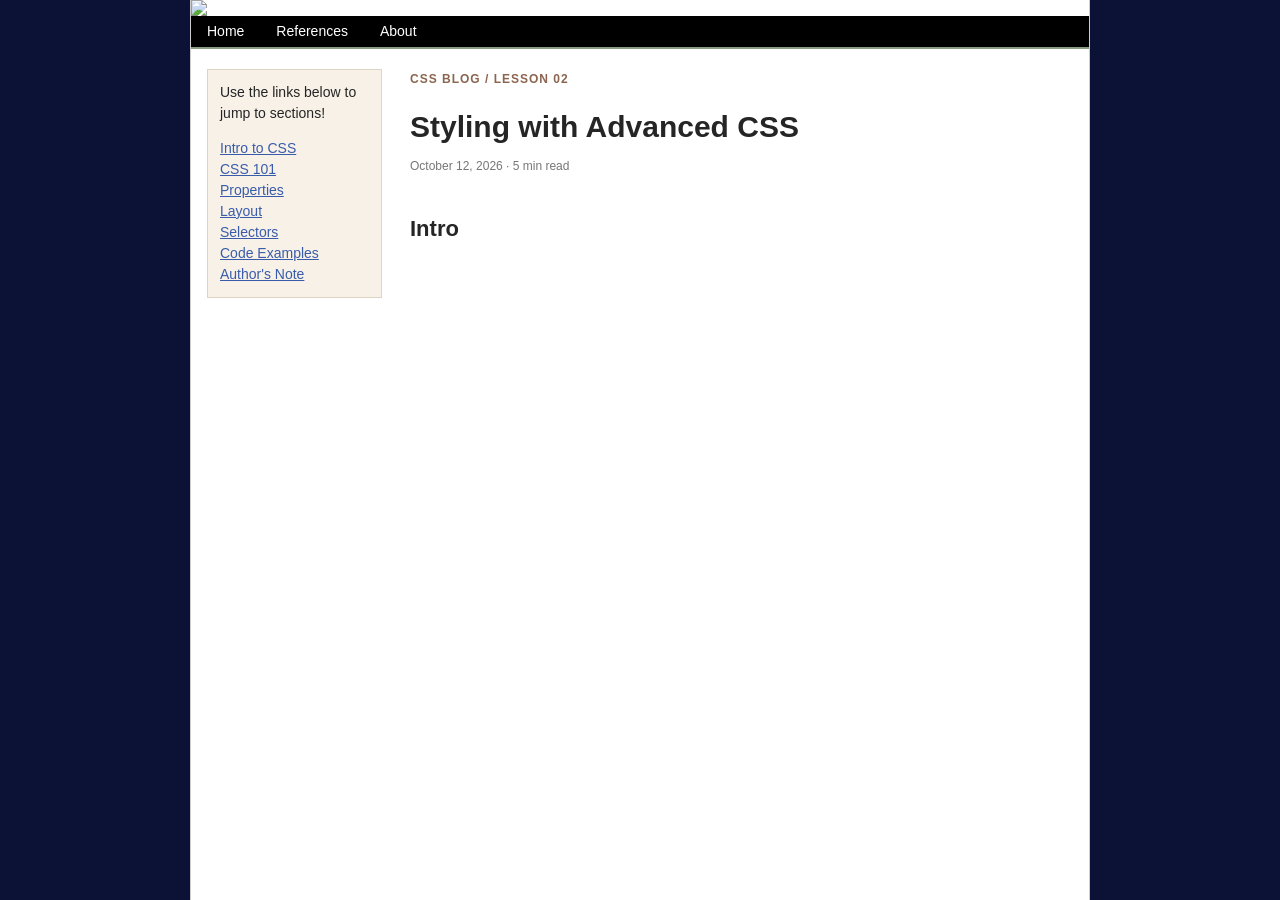
==== blogs/css/advanced-css.html @ 3aaece4b "Add header content" ====
<!DOCTYPE html>
<html lang="en">

<head>
    <meta charset="UTF-8">
    <meta name="viewport" content="width=device-width, initial-scale=1.0">
    <title>Webcade | CSS</title>

    <link rel="stylesheet" href="../../css/home.css">
    <link rel="stylesheet" href="../../css/global.css">
    <link rel="stylesheet" href="../../css/articles.css">
</head>

<body>
    <div class="main-container">

        <!-- Website Banner -->
        <div class="header">
            <img src="../../assets/main-header.png">
        </div>

        <!-- Main Navigation -->
        <div class="nav-bar">
            <ul class="links">
                <li><a href="../../index.html">Home</a></li>
                <li><a href="../../references.html">References</a></li>
                <li><a href="../../about.html">About</a></li>
            </ul>
        </div>

        <!-- Page content -->
        <div class="content-layout">
            <aside class="sidebar">
                <p>Use the links below to jump to sections!</p>
                <a href="#intro">Intro to CSS</a><br>
                <a href="#basics">CSS 101</a><br>
                <a href="#properties">Properties</a><br>
                <a href="#layout">Layout</a><br>
                <a href="#selectors">Selectors</a><br>
                <a href="#examples">Code Examples</a><br>
                <a href="#notes">Author's Note</a><br>
            </aside>

            <!-- Main Content -->
            <article class="article">

                <header class="article-header">
                    <p class="article-category">CSS Blog / Lesson 02</p>

                    <h1 class="article-title">
                        Styling with Advanced CSS
                    </h1>

                    <p class="article-meta">
                        October 12, 2026 · 5 min read
                    </p>
                </header>

                <section id="intro">
                    <h2>Intro</h2>
                </section>
            </article>
        </div>
    </div>
</body>
</html>
---- css/global.css ----
/* Basic reset */
* {
    box-sizing: border-box;
}

body {
    margin: 0;
    font-family: Arial, sans-serif;
    font-size: 14px;
    line-height: 1.5;
    color: #252525;
    background-color: #0B1235;
}

/* Center the entire website */
.main-container {
    width: 100%;
    max-width: 900px;
    min-height: 100vh;
    margin: 0 auto;
    background-color: #ffffff;
    border-left: 1px solid #cccccc;
    border-right: 1px solid #cccccc;
}

.about-page {
    margin: 0 auto;
}

/* Header banner */
.header img {
    display: block;
    width: 100%;
    height: auto;
}

/* Horizontal navigation bar */
.nav-bar {
    background-color: black;
    border-bottom: 2px solid #899b82;
}

.links {
    display: flex;
    flex-wrap: wrap;
    gap: 0;
    list-style: none;
    margin: 0;
    padding: 0;
}

.links a {
    display: block;
    padding: 5px 16px;
    color: white;
    text-decoration: none;
    font-weight: normal;
}

.links a:hover {
    color: yellow;
    text-decoration: underline;
}

/* Sidebar and main content */
.content-layout {
    display: flex;
    align-items: flex-start;
    gap: 20px;
    padding: 20px 16px;
}

/* Left sidebar */
.sidebar {
    position: sticky;
    top: 20px;
    flex: 0 0 175px;
    min-width: 0;
    padding: 12px;
    background-color: #f7f1e8;
    border: 1px solid #ded4c5;
}

.sidebar h3 {
    margin: 0 0 8px;
    padding-bottom: 4px;
    border-bottom: 1px solid #ded4c5;
}

.sidebar p {
    margin-top: 0;
}

.sidebar ul {
    padding-left: 18px;
}

.sidebar li {
    margin-bottom: 5px;
}

/* General links */
a {
    color: #395caa;
}

a:hover {
    color: #8b654f;
}

/* Footer */
.footer {
    padding: 14px;
    text-align: center;
    background-color: #f7f1e8;
    border-top: 1px solid #ded4c5;
}

.footer p {
    margin: 0;
}

/* Responsive layout for phones */
@media (max-width: 600px) {
    .content-layout {
        flex-direction: column;
    }

    .sidebar {
        flex-basis: auto;
        width: 100%;
    }

    .home-container {
        width: 100%;
    }

    .blog-card {
        flex-direction: column;
    }

    .blog-card > img {
        width: 100%;
        height: 180px;
    }
}
---- css/articles.css ----
/* =========================
   ARTICLE LAYOUT
========================= */

.article {
    flex: 1;
    min-width: 0;
    padding: 0 8px;
    line-height: 1.8;
    overflow-wrap: break-word;
}

.article-header {
    margin-bottom: 24px;
    /* border-bottom removed for minimalist look */
}

.article-category {
    margin: 0 0 8px;
    color: #8b654f;
    font-size: 12px;
    font-weight: bold;
    text-transform: uppercase;
    letter-spacing: 1px;
}

.article-title {
    margin: 0 0 10px;
    color: #252525;
    font-size: 30px;
    line-height: 1.3;
}

.article-meta {
    margin: 0;
    color: #777;
    font-size: 12px;
}

/* =========================
   ARTICLE TEXT
========================= */

.article h2 {
    margin: 32px 0 12px;
    color: #252525;
    font-size: 22px;
    scroll-margin-top: 20px;
}

.article h3 {
    margin: 24px 0 8px;
    color: #493a32;
    font-size: 17px;
}

.article p {
    margin: 0 0 16px;
    text-align: justify;
}

.article a {
    color: #395caa;
}

.article a:hover {
    color: #8b654f;
}

.article section {
    scroll-margin-top: 20px;
}

/* =========================
   CODE BLOCKS
========================= */

.article pre {
    max-width: 100%;
    height: 180px;
    padding: 12px;
    overflow: auto;
    background-color: #ffffff;
    color: #252525;
    border: 1px solid #7f7f7f;
    border-radius: 0;
    font-size: 14px;
    line-height: 1.5;
}

.article code {
    font-family: Consolas, "Courier New", monospace;
}

span, .ic {
    font-family: monospace, monospace;
    background-color: #f0f0f0; /* Light grey background */
    color: #d63384; /* Optional: a nice accent color for the text */
    padding: 0.2em 0.4em; /* Adds a little breathing room inside */
    border-radius: 4px;
    font-size: 13.5px; /* Slightly smaller to fit nicely with regular text */
    font-weight: bold;
}

/* =========================
   NOTES
========================= */

.article-note {
    margin: 20px 0;
    padding: 14px;
    background-color: #f7f1e8;
    border-left: 4px solid #899b82;
}

.article-note p:last-child {
    margin-bottom: 0;
}

/* =========================
   PREVIOUS / NEXT LINKS
========================= */

.article-navigation {
    display: flex;
    justify-content: space-between;
    gap: 16px;
    margin-top: 40px;
    padding-top: 20px;
    border-top: 1px solid #ded4c5; /* Kept the bottom navigation border for separation, but you can remove this too if you want it entirely line-free! */
}

.article-navigation a {
    text-decoration: none;
    font-weight: bold;
}

/* =========================
   MOBILE LAYOUT
========================= */

@media (max-width: 600px) {
    .article-title {
        font-size: 25px;
    }

    .article h2 {
        font-size: 20px;
    }

    .article-navigation {
        flex-direction: column;
    }
}
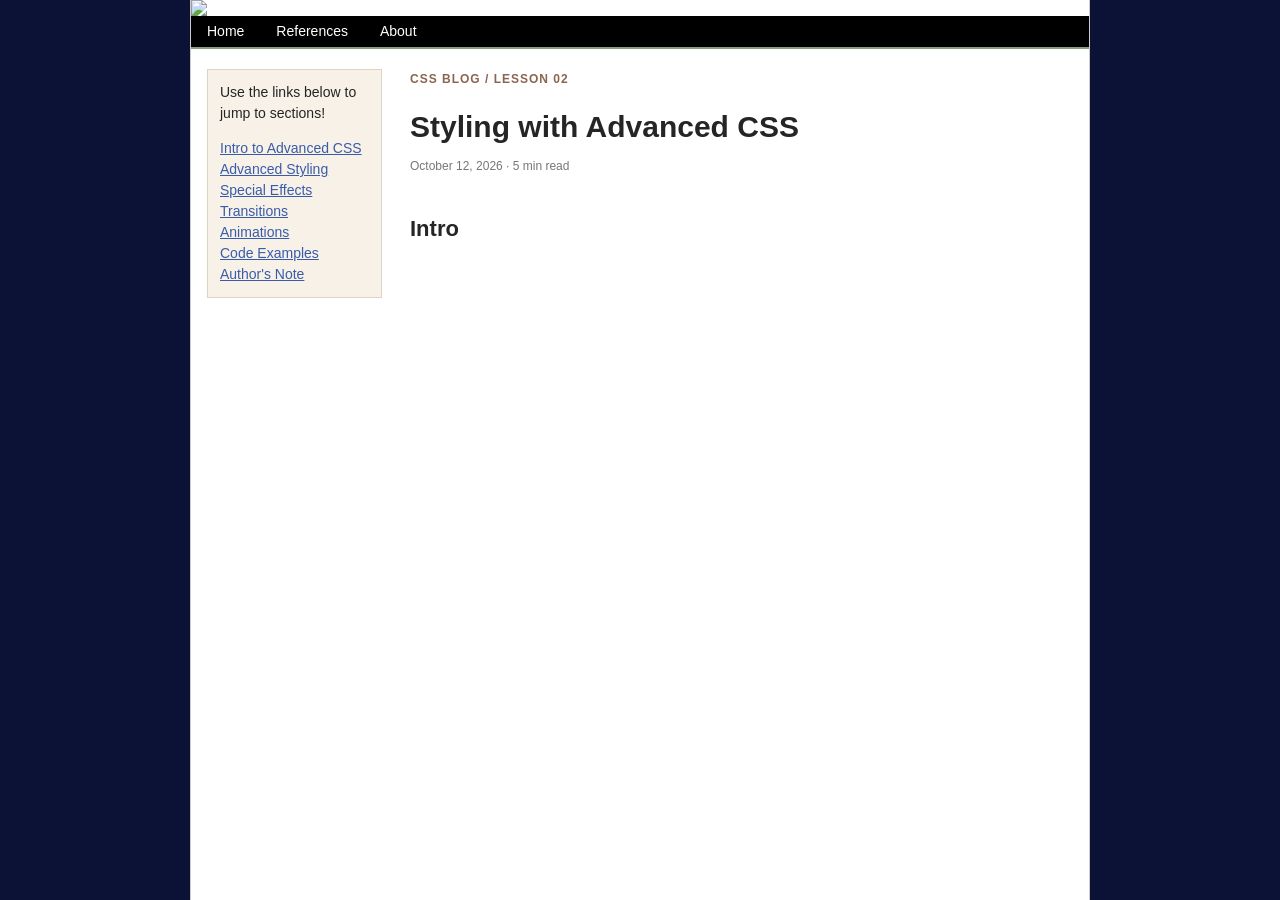
==== commit 4927adf6: "Revise sidebar section links to match the topics covered" ====
--- a/blogs/css/advanced-css.html
+++ b/blogs/css/advanced-css.html
@@ -32,11 +32,11 @@
         <div class="content-layout">
             <aside class="sidebar">
                 <p>Use the links below to jump to sections!</p>
-                <a href="#intro">Intro to CSS</a><br>
-                <a href="#basics">CSS 101</a><br>
-                <a href="#properties">Properties</a><br>
-                <a href="#layout">Layout</a><br>
-                <a href="#selectors">Selectors</a><br>
+                <a href="#intro">Intro to Advanced CSS</a><br>
+                <a href="#advanced">Advanced Styling</a><br>
+                <a href="#effects">Special Effects</a><br>
+                <a href="#transitions">Transitions</a><br>
+                <a href="#animations">Animations</a><br>
                 <a href="#examples">Code Examples</a><br>
                 <a href="#notes">Author's Note</a><br>
             </aside>
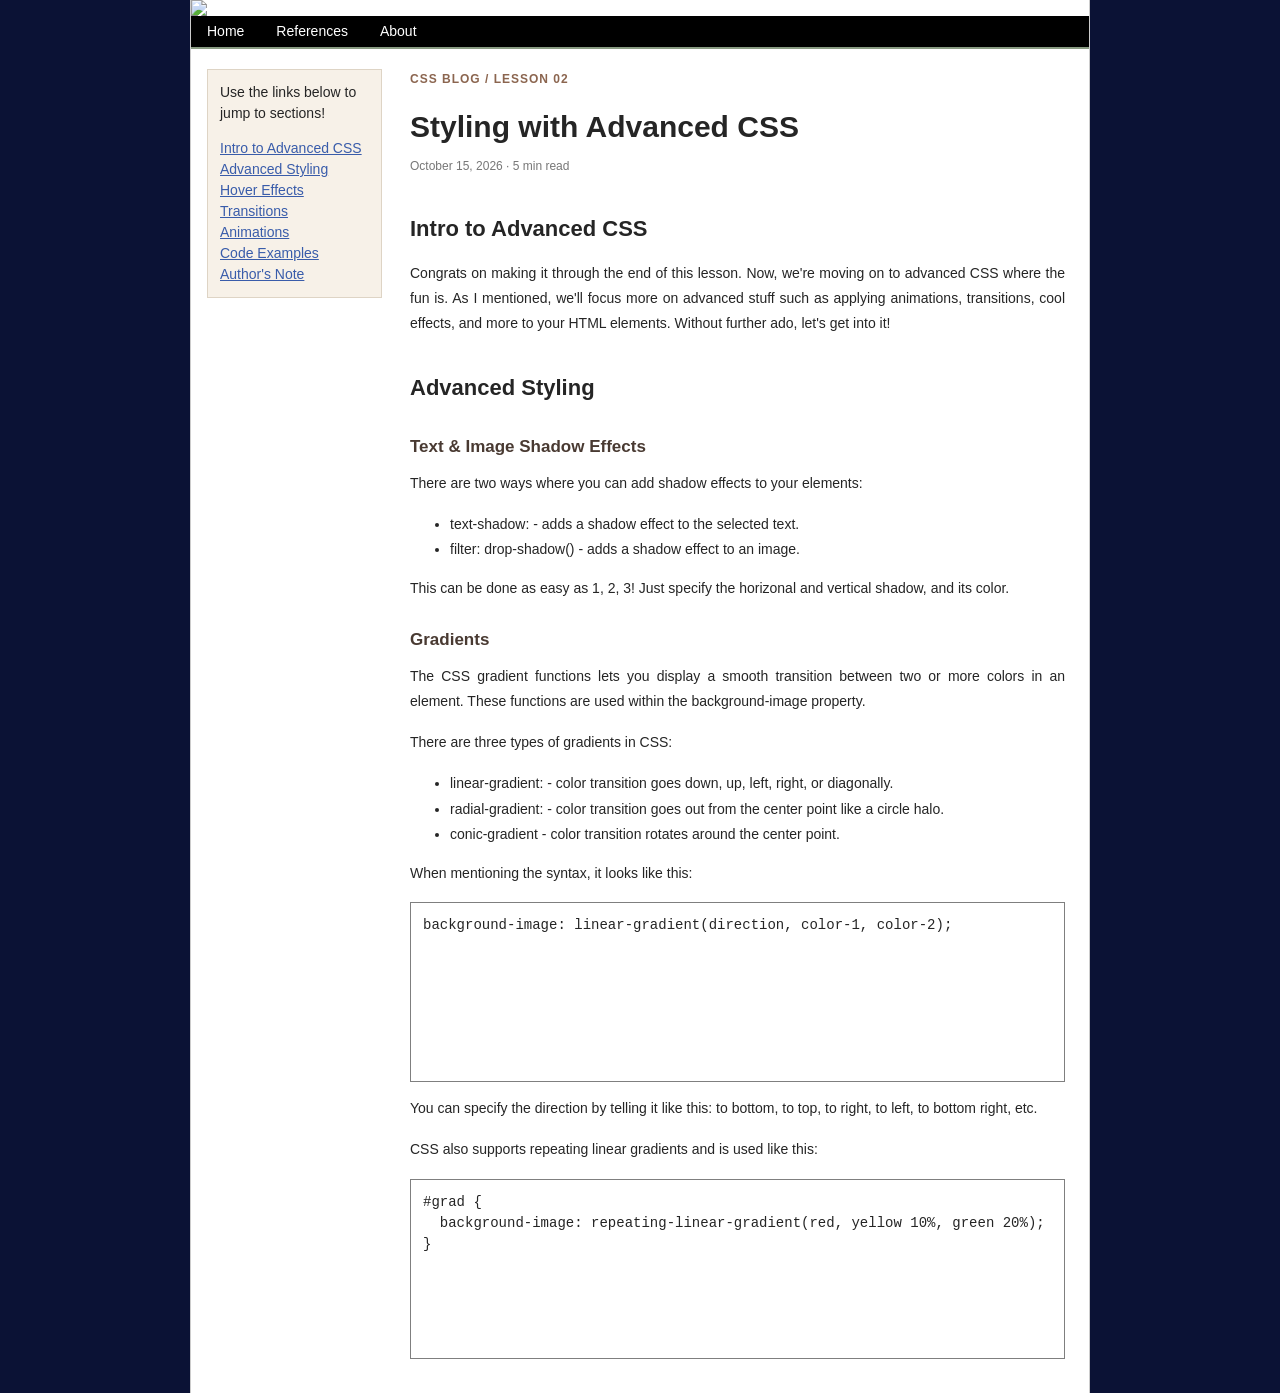
==== commit ca21ce73: "Add advanced styling and gradients section" ====
--- a/blogs/css/advanced-css.html
+++ b/blogs/css/advanced-css.html
@@ -34,7 +34,7 @@
                 <p>Use the links below to jump to sections!</p>
                 <a href="#intro">Intro to Advanced CSS</a><br>
                 <a href="#advanced">Advanced Styling</a><br>
-                <a href="#effects">Special Effects</a><br>
+                <a href="#effects">Hover Effects</a><br>
                 <a href="#transitions">Transitions</a><br>
                 <a href="#animations">Animations</a><br>
                 <a href="#examples">Code Examples</a><br>
@@ -52,12 +52,48 @@
                     </h1>
 
                     <p class="article-meta">
-                        October 12, 2026 · 5 min read
+                        October 15, 2026 · 5 min read
                     </p>
                 </header>
 
                 <section id="intro">
-                    <h2>Intro</h2>
+                    <h2>Intro to Advanced CSS</h2>
+                    <p>
+                        Congrats on making it through the end of this lesson. Now, we're moving on to advanced CSS where the fun is.
+                        As I mentioned, we'll focus more on advanced stuff such as applying animations, transitions, cool effects,
+                        and more to your HTML elements. Without further ado, let's get into it!
+                    </p>
+                </section>
+
+                <section id="advanced">
+                    <h2>Advanced Styling</h2>
+                    <h3>Text & Image Shadow Effects</h3>
+                    <p>There are two ways where you can add shadow effects to your elements:</p>
+                    <ul>
+                        <li>text-shadow: - adds a shadow effect to the selected text.</li>
+                        <li>filter: drop-shadow() - adds a shadow effect to an image.</li>
+                    </ul>
+                    <p>This can be done as easy as 1, 2, 3! Just specify the horizonal and vertical shadow, and its color.</p>
+
+                    <h3>Gradients</h3>
+                    <p>
+                        The CSS gradient functions lets you display a smooth transition between two or more colors in an element.
+                        These functions are used within the background-image property.
+                    </p>
+                    <p>There are three types of gradients in CSS:</p>
+                    <ul>
+                        <li>linear-gradient: - color transition goes down, up, left, right, or diagonally.</li>
+                        <li>radial-gradient: - color transition goes out from the center point like a circle halo.</li>
+                        <li>conic-gradient - color transition rotates around the center point.</li>
+                    </ul>
+                    <p>When mentioning the syntax, it looks like this:</p>
+                    <pre><code>background-image: linear-gradient(direction, color-1, color-2);</code></pre>
+                    <p>You can specify the direction by telling it like this: to bottom, to top, to right, to left, to bottom right, etc.</p>
+                    <p>CSS also supports repeating linear gradients and is used like this:</p>
+                    <pre><code>#grad {
+  background-image: repeating-linear-gradient(red, yellow 10%, green 20%);
+}
+</code></pre>
                 </section>
             </article>
         </div>
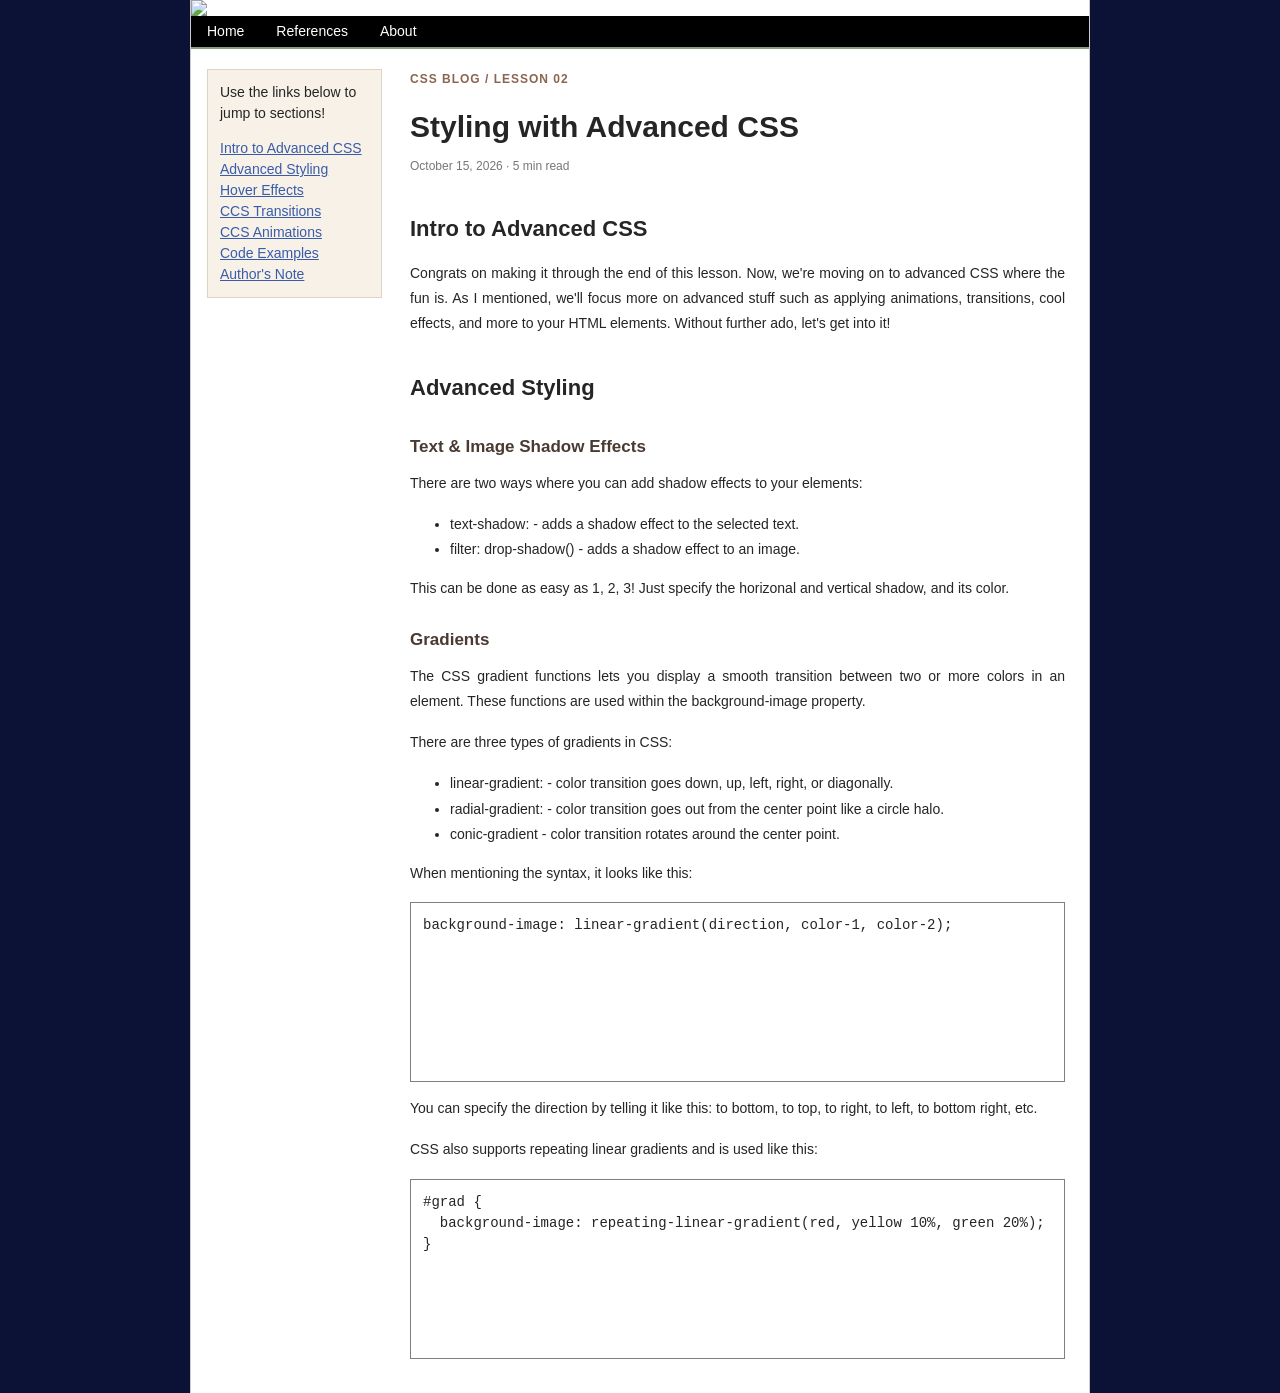
==== commit c6644ccb: "Revise sidebar navigation links" ====
--- a/blogs/css/advanced-css.html
+++ b/blogs/css/advanced-css.html
@@ -35,8 +35,8 @@
                 <a href="#intro">Intro to Advanced CSS</a><br>
                 <a href="#advanced">Advanced Styling</a><br>
                 <a href="#effects">Hover Effects</a><br>
-                <a href="#transitions">Transitions</a><br>
-                <a href="#animations">Animations</a><br>
+                <a href="#transitions">CCS Transitions</a><br>
+                <a href="#animations">CCS Animations</a><br>
                 <a href="#examples">Code Examples</a><br>
                 <a href="#notes">Author's Note</a><br>
             </aside>
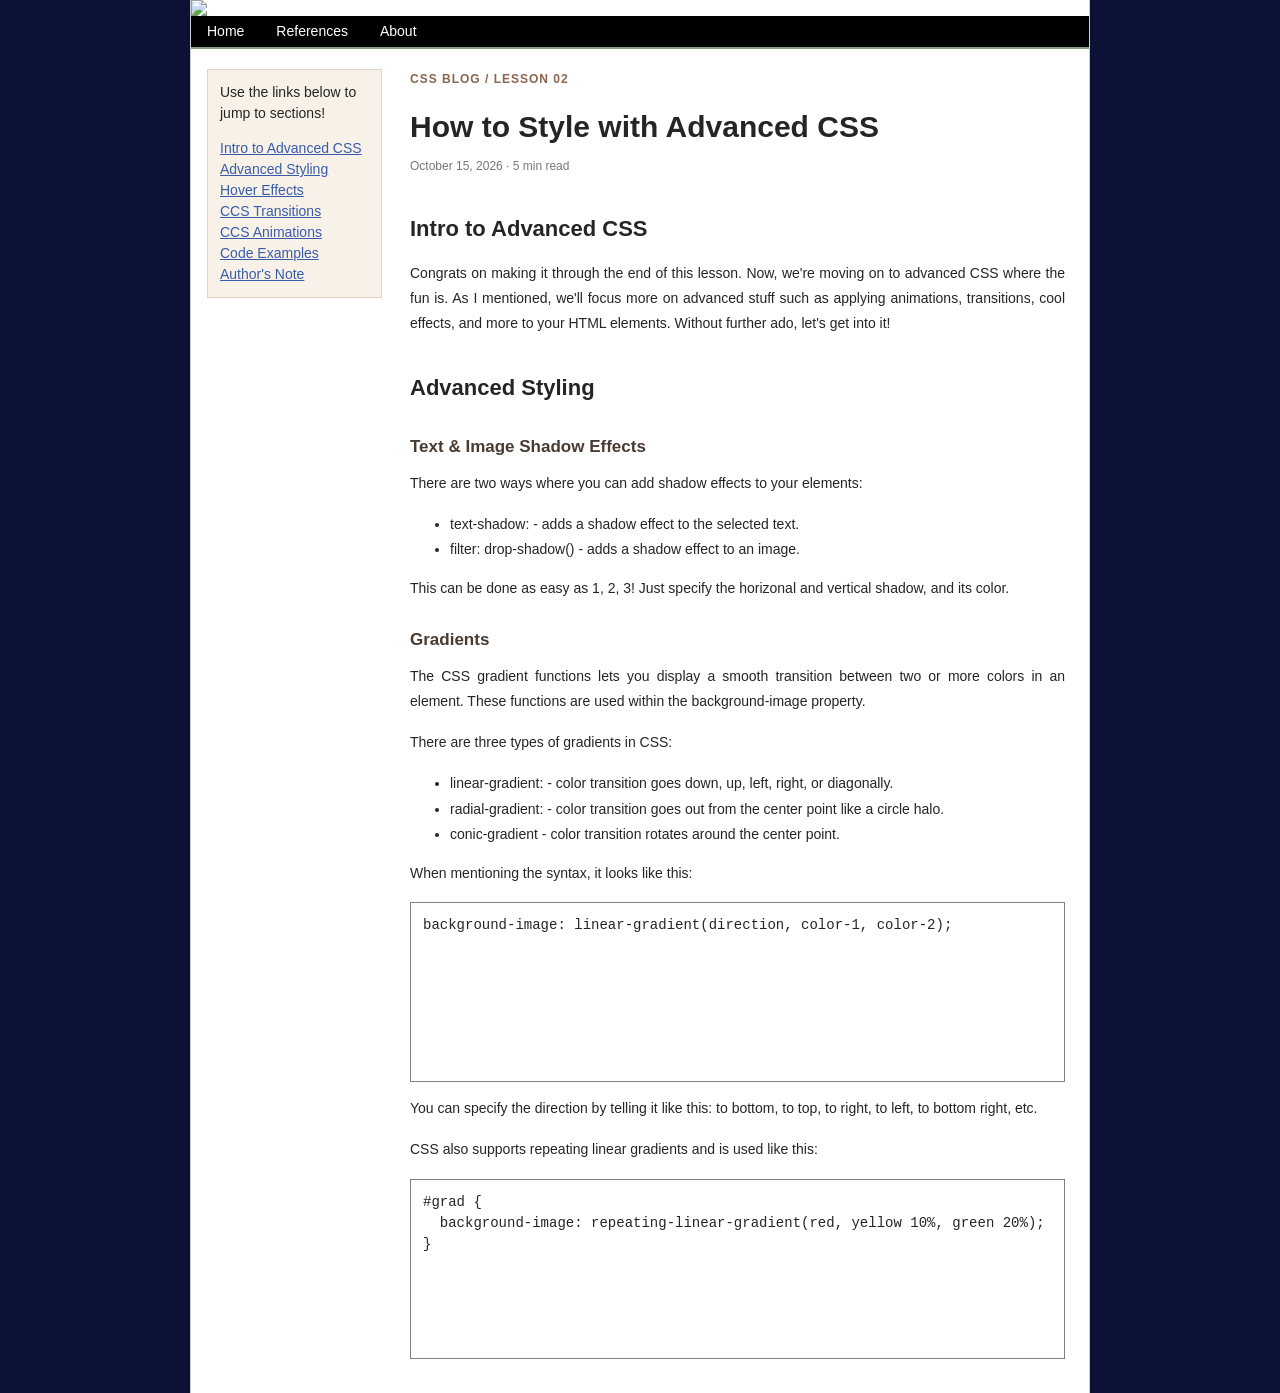
==== commit 879ae392: "Revise blog article title" ====
--- a/blogs/css/advanced-css.html
+++ b/blogs/css/advanced-css.html
@@ -48,7 +48,7 @@
                     <p class="article-category">CSS Blog / Lesson 02</p>
 
                     <h1 class="article-title">
-                        Styling with Advanced CSS
+                        How to Style with Advanced CSS
                     </h1>
 
                     <p class="article-meta">
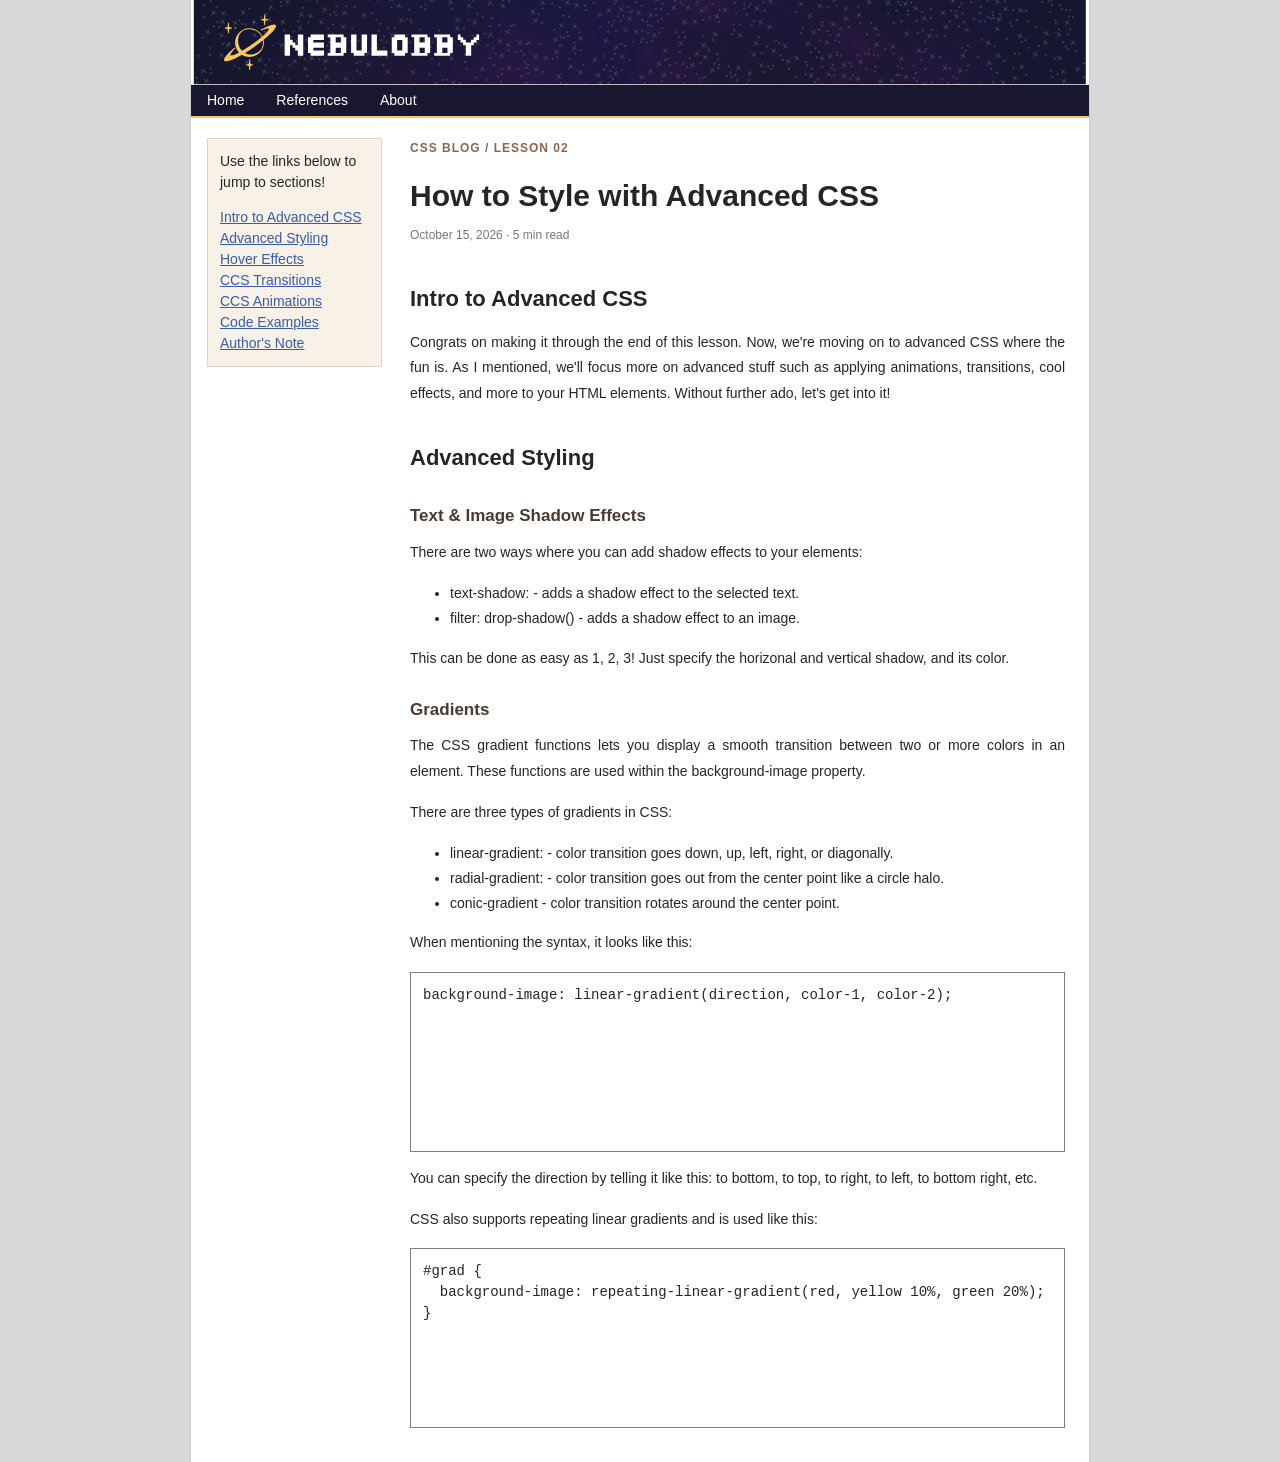
==== commit 5739c919: "Fix main header asset directory" ====
--- a/blogs/css/advanced-css.html
+++ b/blogs/css/advanced-css.html
@@ -16,7 +16,7 @@
 
         <!-- Website Banner -->
         <div class="header">
-            <img src="../../assets/main-header.png">
+            <img src="../../assets/main-header.svg">
         </div>
 
         <!-- Main Navigation -->
--- a/css/global.css
+++ b/css/global.css
@@ -10,7 +10,7 @@
     font-size: 14px;
     line-height: 1.5;
     color: #252525;
-    background-color: #0B1235;
+    background-color: rgb(216, 216, 216); /* #0B1235 */
 }
 
 /* Center the entire website */
@@ -33,12 +33,13 @@
     display: block;
     width: 100%;
     height: auto;
+    object-fit: fill;
 }
 
 /* Horizontal navigation bar */
 .nav-bar {
-    background-color: black;
-    border-bottom: 2px solid #899b82;
+    background-color: #19172F;
+    border-bottom: 2px solid #F6C85F;
 }
 
 .links {
@@ -59,7 +60,7 @@
 }
 
 .links a:hover {
-    color: yellow;
+    color: #F6C85F;
     text-decoration: underline;
 }
 
